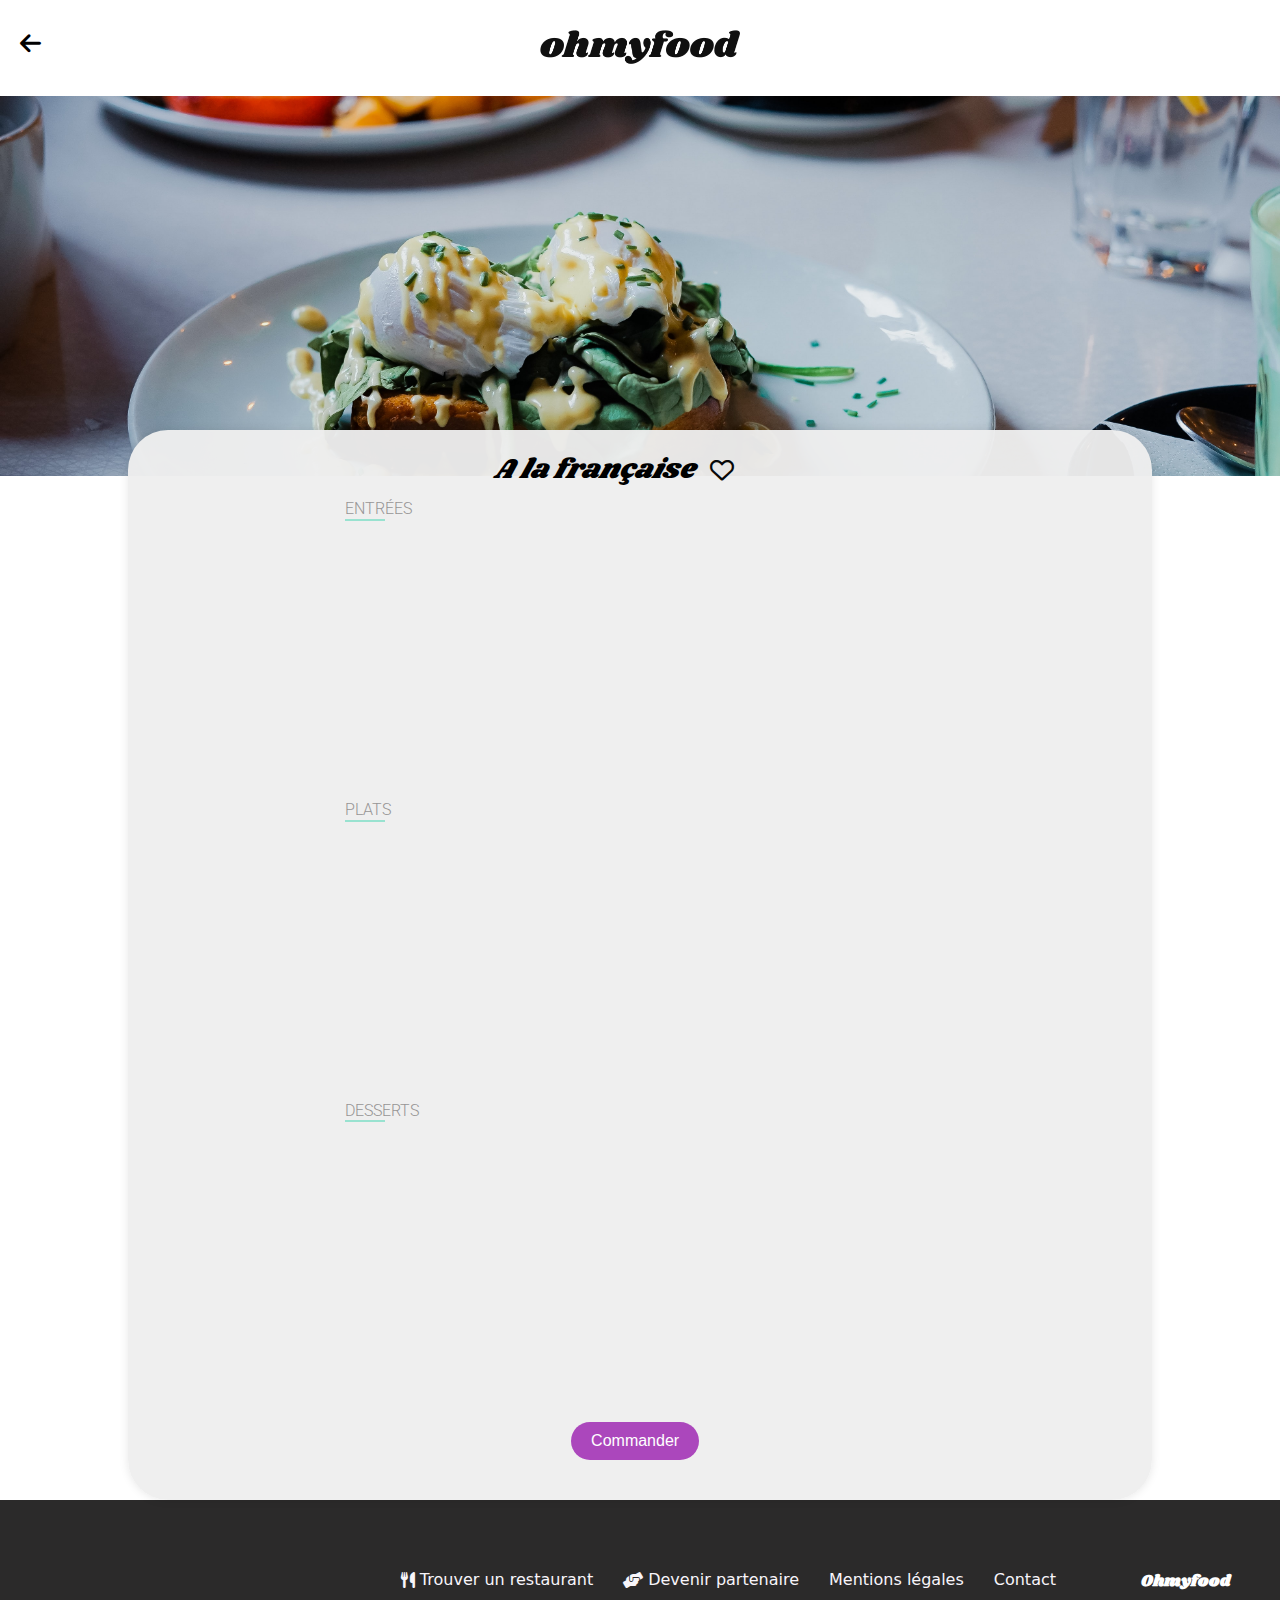
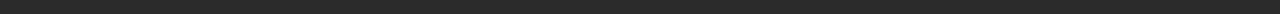
==== restaurants/a-la-française/lafrancaise.html @ 7b1d2f07 "Corrections de soutenance" ====
<!DOCTYPE html>
<html lang="fr">
<head>
    <meta charset="UTF-8">
    <title>OhMyFood</title>
    <link rel="preconnect" href="https://fonts.googleapis.com">
    <link rel="preconnect" href="https://fonts.gstatic.com" crossorigin>
    <link href="https://fonts.googleapis.com/css2?family=Raleway:wght@400;500;700&display=swap" rel="stylesheet">
    <link rel="stylesheet" href="https://cdnjs.cloudflare.com/ajax/libs/font-awesome/6.0.0-beta3/css/all.min.css">
    <link href="https://fonts.googleapis.com/css2?family=Roboto:ital,wght@0,100;0,300;0,400;0,500;0,700;0,900;1,100;1,300;1,400;1,500;1,700;1,900&display=swap" rel="stylesheet">
    <link href="https://fonts.googleapis.com/css2?family=Roboto:ital,wght@0,100;0,300;0,400;0,500;0,700;0,900;1,100;1,300;1,400;1,500;1,700;1,900&family=Shrikhand&display=swap" rel="stylesheet">
    <link rel="stylesheet" href="lafrancaise.css">
</head>
<body>
    <header>
        <div class="back">
            <a href="../../index.html">
            <i class="fa-solid fa-arrow-left"></i></a>
        </div>
        <div class="logo">
            <img src="./ohmyfood.png" alt="logo">
        </div>

    </header>

    <main>
        <section class="restaurant-menu">
        <div class="restaurant-img">
            <img alt="restaurant-img" src="lafrancaise.jpg" class="lapalette">
        </div>
        <section class="menu">
            <div class="menu-title">
                <h1>A la française</h1>
                <input type="checkbox" class="favorite-checkbox" id="favorite1">
                <label for="favorite1" class="favorite-button">
                    <i class="far fa-heart heart-empty"></i>
                    <i class="fas fa-heart heart-filled"></i>
                </label>  
            </div>
            
            <div class="menu-section">
                <h2>ENTRÉES</h2>

                <div class="menu-item">
                    <input type="checkbox" id="meal0">
                    <label for="meal0">
                        <span class="ensemble">
                            <span class="item-name">Tartare de poulpe acidulé</span>
                            <span class="item-description">Aux zestes d'orange</span>
                        </span>
                        <span class="price-box">
                        <span class="item-price">25€</span>
                        <span class="checked-box"><i class="fa-solid fa-circle-check"></i></span>
                        </span>
                    </label>
                </div>


                
                <div class="menu-item">
                    <input type="checkbox" id="meal1">
                    <label for="meal1">
                        <span class="ensemble">
                            <span class="item-name">Velouté de légumes d'antan</span>
                            <span class="item-description">Carotte, panais, topinambour</span>
                        </span>
                        <span class="price-box">
                        <span class="item-price">35€</span>
                        <span class="checked-box"><i class="fa-solid fa-circle-check"></i></span>
                        </span>
                    </label>
                </div>

                
                <div class="menu-item">
                    <input type="checkbox" id="meal2">
                    <label for="meal2">
                        <span class="ensemble">
                            <span class="item-name">Soupe à l'oignon</span>
                            <span class="item-description">Revisitée</span>
                        </span>
                        <span class="price-box">
                        <span class="item-price">20€</span>
                        <span class="checked-box"><i class="fa-solid fa-circle-check"></i></span>
                        </span>
                    </label>
                </div>
            </div>

            <div class="menu-section">
                <h2>PLATS</h2>

                <div class="menu-item">
                    <input type="checkbox" id="meal3">
                    <label for="meal3">
                        <span class="ensemble">
                            <span class="item-name">Coquilles Saint-Jacques</span>
                            <span class="item-description">Accompagnées d'une purée de panais</span>
                        </span>
                        <span class="price-box">
                        <span class="item-price">40€</span>
                        <span class="checked-box"><i class="fa-solid fa-circle-check"></i></span>
                        </span>
                    </label>
                </div>

                <div class="menu-item">
                    <input type="checkbox" id="meal4">
                    <label for="meal4">
                        <span class="ensemble">
                            <span class="item-name">Magret de canard</span>
                            <span class="item-description">Et parmentier de pommes de terre</span>
                        </span>
                        <span class="price-box">
                        <span class="item-price">35€</span>
                        <span class="checked-box"><i class="fa-solid fa-circle-check"></i></span>
                        </span>
                    </label>
                </div>

                <div class="menu-item">
                    <input type="checkbox" id="meal5">
                    <label for="meal5">
                        <span class="ensemble">
                            <span class="item-name">Pigeonneau d'Ile-et-Vilaine</span>
                            <span class="item-description">Sur son lit de gnocchis aux légumes</span>
                        </span>
                        <span class="price-box">
                        <span class="item-price">44€</span>
                        <span class="checked-box"><i class="fa-solid fa-circle-check"></i></span>
                        </span>
                    </label>
                </div>
            </div>

            <div class="menu-section">
                <h2>DESSERTS</h2>

                <div class="menu-item">
                    <input type="checkbox" id="meal6">
                    <label for="meal6">
                        <span class="ensemble">
                            <span class="item-name">Pétales de violettes glacés</span>
                            <span class="item-description">Et purée de noisettes</span>
                        </span>
                        <span class="price-box">
                        <span class="item-price">18€</span>
                        <span class="checked-box"><i class="fa-solid fa-circle-check"></i></span>
                        </span>
                    </label>
                </div>

                <div class="menu-item">
                    <input type="checkbox" id="meal7">
                    <label for="meal7">
                        <span class="ensemble">
                            <span class="item-name">Fondant au chocolat</span>
                            <span class="item-description">Revisité</span>
                        </span>
                        <span class="price-box">
                        <span class="item-price">22€</span>
                        <span class="checked-box"><i class="fa-solid fa-circle-check"></i></span>
                        </span>
                    </label>
                </div>

                <div class="menu-item">
                    <input type="checkbox" id="meal8">
                    <label for="meal8">
                        <span class="ensemble">
                            <span class="item-name">Millefeuille croustillant</span>
                            <span class="item-description">Myrtilles et pate d'amande</span>
                        </span>
                        <span class="price-box">
                        <span class="item-price">23€</span>
                        <span class="checked-box"><i class="fa-solid fa-circle-check"></i></span>
                        </span>
                    </label>
                </div>
            </div>
            <button class="order-button">Commander</button>
        </section>
    </section>
    </main>
    <footer>
        <nav>
            <h4>Ohmyfood</h4>
            <ul class="liste">
                <li><a href="#"><i class="fa-solid fa-utensils icon-footer"></i><span class="bas">Trouver un restaurant</span> </a></li>
                <li><a href="#"><i class="fa-solid fa-handshake-angle icon-footer"></i><span class="bas">Devenir partenaire</span></a></li>
                <li><a href="#"><span class="bas">Mentions légales</span></a></li>
                <li><a href="#"><span class="bas">Contact</span></a></li>
            </ul>
        </nav>
    </footer>
</body>
</html>
---- restaurants/a-la-française/lafrancaise.css ----
/* Par défaut */
* {
    margin: 0;
    padding: 0;
    box-sizing: border-box;
}

body {
    font-family: system-ui, -apple-system, BlinkMacSystemFont, 'Segoe UI', Roboto, Oxygen, Ubuntu, Cantarell, 'Open Sans', 'Helvetica Neue', sans-serif;
    background-color: #fff;
}

/**** Font-family******/
.roboto-thin {
    font-family: "Roboto", sans-serif;
    font-weight: 100;
    font-style: normal;
}

.roboto-light {
    font-family: "Roboto", sans-serif;
    font-weight: 300;
    font-style: normal;
}

.roboto-regular {
    font-family: "Roboto", sans-serif;
    font-weight: 400;
    font-style: normal;
}

.roboto-medium {
    font-family: "Roboto", sans-serif;
    font-weight: 500;
    font-style: normal;
}

.roboto-bold {
    font-family: "Roboto", sans-serif;
    font-weight: 700;
    font-style: normal;
}

.roboto-black {
    font-family: "Roboto", sans-serif;
    font-weight: 900;
    font-style: normal;
}

/****** Entete *****/
.logo {
    width: 100%;
    height: 96px;
    display: flex;
    justify-content: center;
    padding-top: 30px;
}

header img {
    width: 200px;
    height: 34.2px;
}

.back {
    position: absolute;
    top: 30px;
    left: 20px;
    font-size: 24px;
}

.back a {
    text-decoration: none;
    color: black; 
}

.back a:hover {
    color: #9356DC;
}

/***** Body ****/
main {
    padding: 0px;
}

.restaurant-img {
    width: 100%;
    margin-bottom: -50px;
}

.lapalette {
    height: 380px;
    max-width: 100%;
    width: 100%;
    object-fit: cover;
}

.restaurant-menu {
    display: flex;
    flex-direction: column;
}

.menu {
    background-color: #eeeeeef5;
    padding: 20px;
    border-radius: 40px;
    box-shadow: 0 0 10px rgba(0, 0, 0, 0.1);
    margin-left: 10%;
    width: 80%;
}

.menu-title {
    width: 70%;
    height: 30px;
    display: flex;
    justify-content: center;
    margin-bottom: 20px;
    padding-left: 250px;
}

.menu-section {
    display: flex;
    flex-direction: column;
    width: 60%;
    margin-left: 20%;
}

h1 {
    height: 29px;
    gap: 0px;
    font-family: Shrikhand;
    font-size: 28px;
    font-style: italic;
    font-weight: 400;
    line-height: 40.82px;
    text-align: left;
    margin-right: 15px;
}

/**** ANIMATION CSS FAVORIS****/
.favorite-checkbox {
    display: none; 
}

.favorite-button {
    background: none;
    border: none;
    color: #080808;
    cursor: pointer;
    font-size: 24px;
    position: relative;
    width: 30px;
    height: 21px;
    gap: 0px;
    top: 8px;
}

.heart-empty, .heart-filled {
    position: absolute; 
    top: 0;
    left: 0;
    transition: opacity 0.3s ease; 
}

.heart-filled {
    color: #b24de6; 
    opacity: 0; 
}

.favorite-checkbox:checked + .favorite-button .heart-empty {
    opacity: 0; 
}

.favorite-checkbox:checked + .favorite-button .heart-filled {
    opacity: 1; 
}

/**** cards-menu ***/
h2{
    font-size: 18px;
    color: rgb(151, 149, 149);
    border-bottom: 2px solid rgba(153, 226, 208, 1);
    display: inline-block;
    margin-bottom: 10px;
    width: 40px;
    font-family: Roboto;
    font-size: 16px;
    font-weight: 300;
    line-height: 18.75px;
    text-align: left;
}
/**** cards-menu simplifié ***/
/**** cards-menu simplifié ***/
/**** Apparence et animation des éléments du menu ****/
.menu-item {
    display: flex;
    padding: 0px;
    border-radius: 15px;
    background-color: white;
    margin-bottom: 20px;
    height: 70px;
    opacity: 0; /* Commence invisible */
    transform: translateX(-100px); /* Commence décalé vers la gauche */
    animation: slideIn 1.8s ease forwards; /* Animation d'apparition */
    transition: background-color 0.3s ease; /* Transition pour le zoom */
}

/* Animation d'apparition basée sur une translation de gauche vers la droite */
@keyframes slideIn {
    0% {
        opacity: 0;
        transform: translateX(-100px); /* Position initiale hors écran à gauche */
    }
    100% {
        opacity: 1;
        transform: translateX(0); /* Position finale au bon endroit */
    }
}

/* Appliquer un délai d'animation entre chaque repas */
.menu-item:nth-child(1) {
    animation-delay: 0.1s;
}

.menu-item:nth-child(2) {
    animation-delay: 0.2s;
}

.menu-item:nth-child(3) {
    animation-delay: 0.3s;
}

.menu-item:nth-child(4) {
    animation-delay: 0.4s;
}

.menu-item:nth-child(5) {
    animation-delay: 0.5s;
}

.menu-item:nth-child(6) {
    animation-delay: 0.6s;
}

.menu-item:nth-child(7) {
    animation-delay: 0.7s;
}

.menu-item:nth-child(8) {
    animation-delay: 0.8s;
}

/* Animation d'apparition pour la case verte */
@keyframes slideInCheckedBox {
    0% {
        opacity: 0;
        transform: translateX(100px); /* Décalage initial à droite */
    }
    100% {
        opacity: 1;
        transform: translateX(0); /* Position finale */
    }
}

label {
    display: flex;
    align-items: center;
    justify-content: space-between;
    width: 100%;
    height: 70px;
}

.item-name {
    font-weight: bold;
    margin-left: 10px;
    flex: 1;
}

.item-description {
    color: #070707;
    display: flex;
    margin-left: 10px;
}

.ensemble {
    display: flex;
    flex-direction: column;
    width: 50%;
}

.item-price {
    transition: margin 0.8s ease, color 0.3s ease;
    font-weight: bold;
    margin-right: 10px;
    color: black;
    display: flex;
    align-items: center;
}

.price-box {
    display: flex;
}
/* Configuration initiale de la case verte */
.checked-box {
    display: flex;
    width: 0; /* Commence avec une largeur nulle */
    height: 70px;
    border-top-right-radius: 15px;
    border-bottom-right-radius: 15px;
    background-color: #99E2D0;
    color: white;
    justify-content: center;
    align-items: center;
    font-size: 20px;
    overflow: hidden; /* Empêche le contenu de dépasser lors de l'animation */
    transition: width 1.1s ease; /* Animation de la largeur pour un effet progressif */
}

/* Animation de la case verte sur le survol */
.menu-item:hover .checked-box {
    width: 100px; /* Largeur finale de la case verte */
}

/* Style pour le prix qui est poussé vers la gauche */
.menu-item:hover .item-price {
    margin-right: 10%; /* Espace pour la case verte */
    color: black;
    align-items: center;
    display: flex;
}





input[type="checkbox"] {
    display: none;
}

/**** Animation CSS COMMANDE****/
.order-button {
    background-color: #ab47bc;
    color: #fff;
    border: none;
    padding: 10px 20px;
    border-radius: 25px;
    cursor: pointer;
    font-size: 16px;
    margin-bottom: 20px;
    margin-top: 20px;
    margin-left: 43%;
    transition: background-color 0.3s ease, transform 0.3s ease, color 0.3s ease;
}

.order-button:hover {
    background-color: #c082e6;
    color: #f2e6ff;
    transform: scale(1.05); 
}

/* Footer */
footer {
    width: 100%;
    background-color: rgb(43, 42, 42);
    height: 114px;
}

h4 {
    color: white;
    width: 139px;
    height: 27px;
    font-family: "Shrikhand", serif;
    margin-left: 70px;
}

footer nav {
    width: 100%;
    height: 114px;
    padding-top: 70px;
    display: flex;
    flex-direction: row-reverse;
}

footer nav ul {
    display: flex;
    margin-left: 25%;
    margin-right: 15px;
    line-height: 20px;
    font-size: 16px;
    gap: 30px;
    list-style-type: none;
}

.icon-footer {
    margin-right: 5px;
}

.bas {
    white-space: nowrap;
}

footer nav ul li a {
    text-decoration: none;
    color: #f8f5fa;
    display: flex;
    align-items: center;
}

/************************************************************************/
/************ responsive tablette***************/
@media (min-width: 768px) and (max-width: 1024px) {
    /****** Entete *****/
    header img {
        width: 197px;
        height: 36px;
    }

    /***** Body ****/
    main {
        padding: 0px;
    }

    .restaurant-img {
        width: 100%;
        margin-bottom: -50px;
    }

    .lapalette {
        width: 100%;
        height: 250px;
    }

    .restaurant-menu {
        display: flex;
        flex-direction: column;
    }

    .menu {
        background-color: #eeeeeef5;
        padding: 20px;
        border-radius: 40px;
        width: 100%;
        margin-left: 0%;
        box-shadow: 0 0 10px rgba(0, 0, 0, 0.1);
    }

    .menu-title {
        height: 30px;
        display: flex;
        justify-content: space-between;
        margin-bottom: 20px;
        padding-left: 30%;
    }

    h1 {
        width: 341px;
        height: 29px;
        gap: 0px;
        font-family: Shrikhand;
        font-size: 28px;
        font-style: italic;
        font-weight: 400;
        line-height: 40.82px;
        text-align: left;
    }

    .favorite-button {
        background: none;
        border: none;
        color: #080808;
        cursor: pointer;
        font-size: 24px;
        position: relative;
        width: 30px;
        height: 21px;
        gap: 0px;
        top: 8px;
    }

    h2 {
        font-size: 18px;
        color: rgb(151, 149, 149);
        border-bottom: 2px solid rgba(153, 226, 208, 1);
        display: inline-block;
        margin-bottom: 10px;
        width: 40px;
        font-family: Roboto;
        font-size: 16px;
        font-weight: 300;
        line-height: 18.75px;
        text-align: left;
    }
    
    /**** cards-menu ***/
    .menu-section {
        width: 97%;
        margin-left: 1%;
    }

    .menu-item {
        display: flex;
        flex-direction: column;
        border-radius: 15px;
        background-color: white;
        margin-bottom: 20px;
        height: 70px;
    }

    .item-name {
        font-weight: bold;
        margin-left: 10px;
    }

    .item-description {
        color: #070707;
        display: flex;
        justify-content: space-between;
        margin-left: 10px;
    }

    .item-price {
        font-weight: bold;
        margin-right: 10px;
    }

    .order-button {
        background-color: #ab47bc;
        color: #fff;
        border: none;
        padding: 10px 20px;
        border-radius: 25px;
        cursor: pointer;
        font-size: 16px;
        margin-bottom: 20px;
        margin-top: 20px;
        margin-left: 40%;
    }
    
    /* Footer */
    footer {
        width: 100%;
        background-color: rgb(43, 42, 42);
        height: 200px;
    }

    h4 {
        color: white;
        width: 139px;
        height: 27px;
        margin-left: 20px;
        padding-bottom: 40px;
        font-family: "Shrikhand", serif;
    }

    footer nav {
        width: 100%;
        height: 200px;
        display: flex;
        flex-direction: column;
        padding-top: 30px;
    }

    footer nav ul {
        margin-left: 20px;
        display: flex;
        flex-direction: column;
        margin-left: 20px;
        margin-right: 15px;
        line-height: 20px;
        font-size: 16px;
        gap: 10px;
        list-style: none;
    }

    .icon-footer {
        margin-right: 10px;
    }

    footer nav ul li a {
        text-decoration: none;
        color: #f8f5fa;
    }
}

/***** *********responsive mobile**********/
@media (max-width: 767.98px) {
    /****** Entete *****/
    header img {
        width: 197px;
        height: 36px;
    }

    /***** Body ****/
    main {
        padding: 0px;
    }

    .restaurant-img {
        width: 100%;
        margin-bottom: -50px;
    }

    .lapalette {
        width: 100%;
        height: 250px;
    }

    .restaurant-menu {
        display: flex;
        flex-direction: column;
    }

    .menu {
        background-color: #eeeeeef5;
        padding: 20px;
        border-radius: 40px;
        width: 100%;
        margin-left: 0%;
        box-shadow: 0 0 10px rgba(0, 0, 0, 0.1);
    }

    .menu-title {
        width: 100%;
        height: 30px;
        display: flex;
        justify-content: space-between;
        margin-bottom: 20px;
        padding-left: 0%;
    }

    h1 {
        width: 341px;
        height: 29px;
        gap: 0px;
        font-family: Shrikhand;
        font-size: 28px;
        font-style: italic;
        font-weight: 400;
        line-height: 40.82px;
        text-align: left;
    }

    .favorite-button {
        background: none;
        border: none;
        color: #080808;
        cursor: pointer;
        font-size: 24px;
        position: relative;
        width: 30px;
        height: 21px;
        gap: 0px;
        top: 8px;
        padding-right: 50px;
    }

    h2 {
        font-size: 18px;
        color: rgb(151, 149, 149);
        border-bottom: 2px solid rgba(153, 226, 208, 1);
        display: inline-block;
        margin-bottom: 10px;
        width: 40px;
        font-family: Roboto;
        font-size: 16px;
        font-weight: 300;
        line-height: 18.75px;
        text-align: left;
    }

    /**** cards-menu ***/
    .menu-section {
        width: 97%;
        display: flex;
        margin-left: 1%;
        flex-direction: column;
    }

    .menu-item {
        display: flex;
        flex-direction: column;
        border-radius: 15px;
        background-color: white;
        margin-bottom: 20px;
        height: 70px;
    }

    .ensemble {
        width: 70%;
    }

    .item-name {
        font-weight: bold;
        margin-left: 10px;
    }

    .item-description {
        color: #070707;
        display: flex;
        justify-content: space-between;
        margin-left: 10px;
    }

    .item-price {
        font-weight: bold;
        margin-right: 10px;
    }

    .order-button {
        background-color: #ab47bc;
        color: #fff;
        border: none;
        padding: 10px 20px;
        border-radius: 25px;
        cursor: pointer;
        font-size: 16px;
        margin-bottom: 20px;
        margin-top: 20px;
        margin-left: 35%;
    }

    /* Footer */
    footer {
        width: 100%;
        background-color: rgb(43, 42, 42);
        height: 200px;
    }

    h4 {
        color: white;
        width: 139px;
        height: 27px;
        margin-left: 20px;
        padding-bottom: 40px;
        font-family: "Shrikhand", serif;
    }

    footer nav {
        width: 100%;
        height: 200px;
        display: flex;
        flex-direction: column;
        padding-top: 30px;
    }

    footer nav ul {
        margin-left: 20px;
        display: flex;
        flex-direction: column;
        margin-left: 20px;
        margin-right: 15px;
        line-height: 20px;
        font-size: 16px;
        gap: 10px;
        list-style: none;
    }

    .icon-footer {
        margin-right: 10px;
    }

    footer nav ul li a {
        text-decoration: none;
        color: #f8f5fa;
    }
}
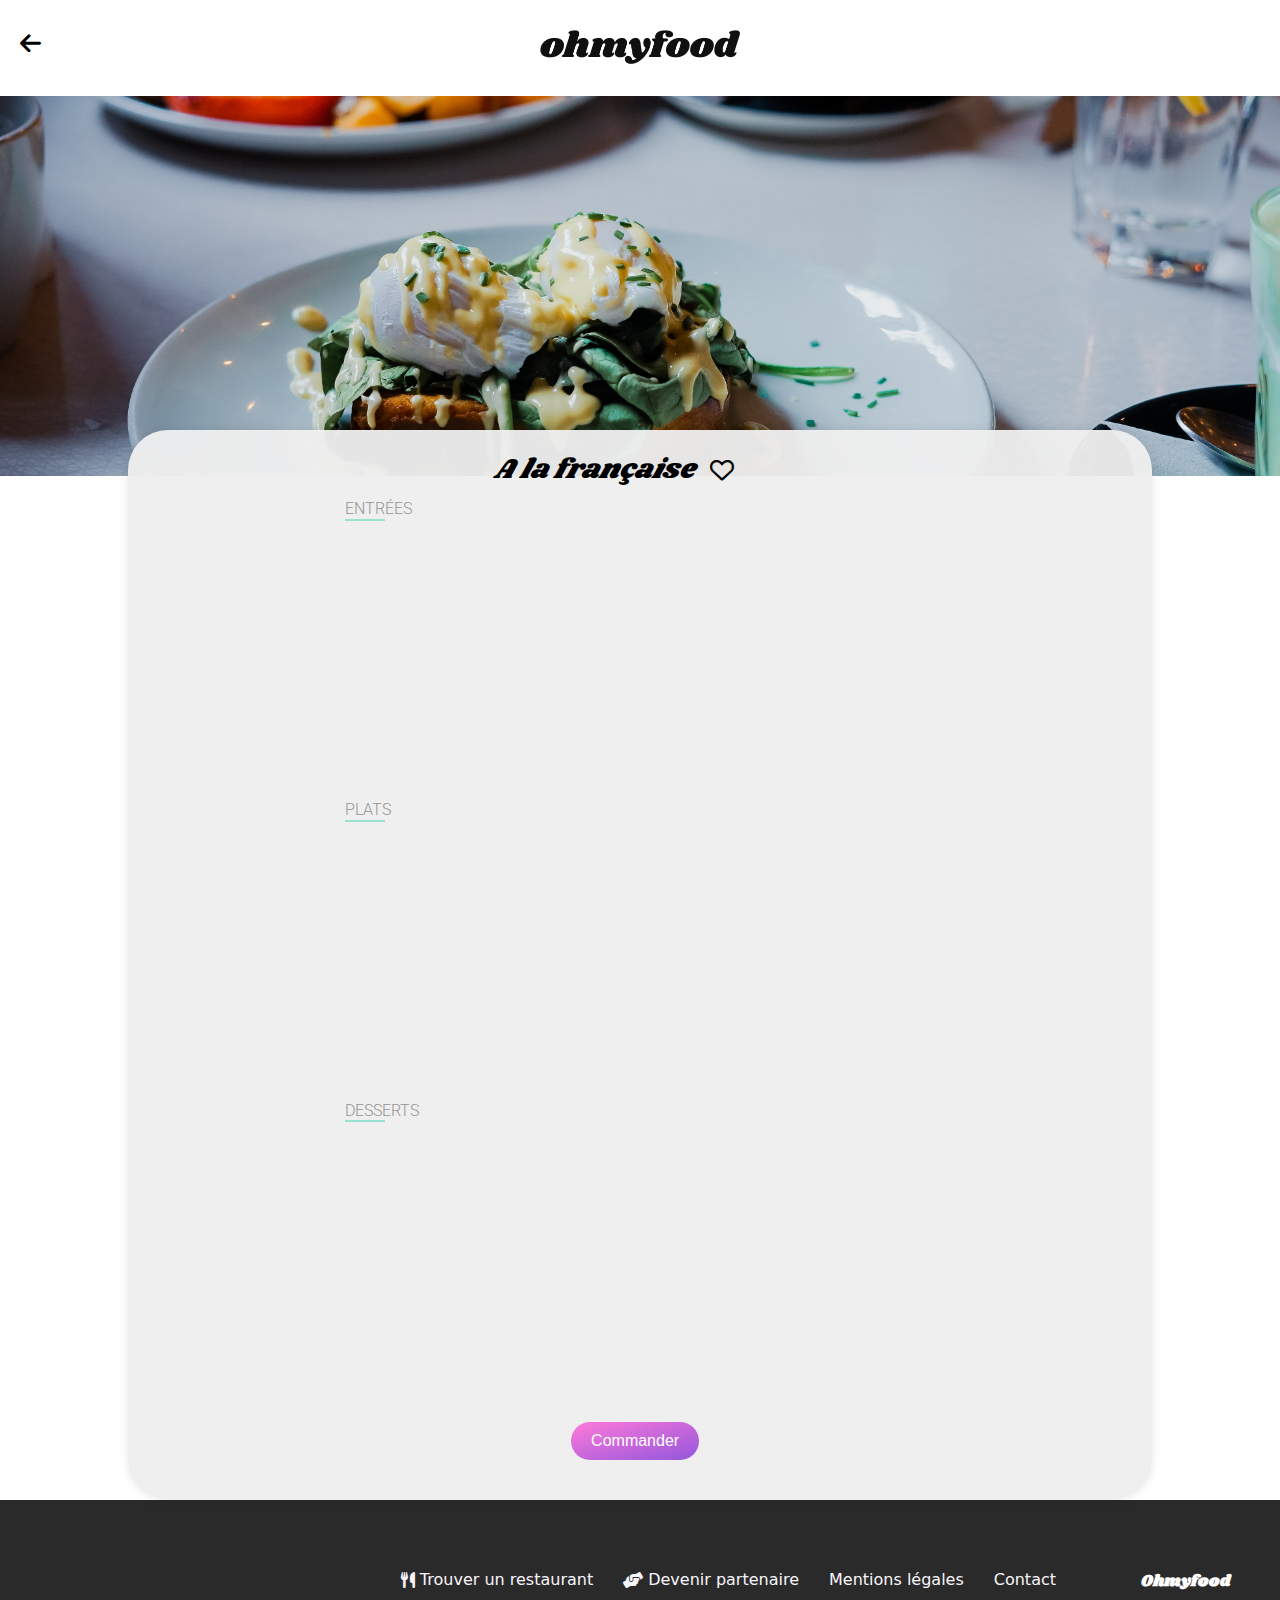
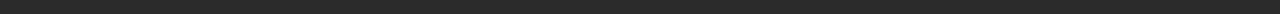
==== commit 5f101f5d: "Dernier commit" ====
--- a/restaurants/a-la-française/lafrancaise.html
+++ b/restaurants/a-la-française/lafrancaise.html
@@ -189,7 +189,7 @@
                 <li><a href="#"><i class="fa-solid fa-utensils icon-footer"></i><span class="bas">Trouver un restaurant</span> </a></li>
                 <li><a href="#"><i class="fa-solid fa-handshake-angle icon-footer"></i><span class="bas">Devenir partenaire</span></a></li>
                 <li><a href="#"><span class="bas">Mentions légales</span></a></li>
-                <li><a href="#"><span class="bas">Contact</span></a></li>
+                <li><a href="mailto:example@example.com"><span class="bas">Contact</span></a></li>
             </ul>
         </nav>
     </footer>
--- a/restaurants/a-la-française/lafrancaise.css
+++ b/restaurants/a-la-française/lafrancaise.css
@@ -162,9 +162,12 @@
 }
 
 .heart-filled {
-    color: #b24de6; 
+    background: linear-gradient(to bottom right, #FF79DA, #9356DC);
+    -webkit-background-clip: text; /* Appliquer le dégradé uniquement au texte */
+    -webkit-text-fill-color: transparent; /* Rendre le texte transparent pour laisser apparaître le dégradé */
     opacity: 0; 
 }
+
 
 .favorite-checkbox:checked + .favorite-button .heart-empty {
     opacity: 0; 
@@ -249,17 +252,6 @@
     animation-delay: 0.8s;
 }
 
-/* Animation d'apparition pour la case verte */
-@keyframes slideInCheckedBox {
-    0% {
-        opacity: 0;
-        transform: translateX(100px); /* Décalage initial à droite */
-    }
-    100% {
-        opacity: 1;
-        transform: translateX(0); /* Position finale */
-    }
-}
 
 label {
     display: flex;
@@ -273,18 +265,26 @@
     font-weight: bold;
     margin-left: 10px;
     flex: 1;
+    white-space: nowrap;
+    text-overflow: ellipsis;
+    overflow: hidden;
 }
 
 .item-description {
     color: #070707;
-    display: flex;
     margin-left: 10px;
+    white-space: nowrap;
+    text-overflow: ellipsis;
+    overflow: hidden;
 }
 
 .ensemble {
     display: flex;
     flex-direction: column;
     width: 50%;
+    white-space: nowrap;
+    text-overflow: ellipsis;
+    overflow: hidden;
 }
 
 .item-price {
@@ -328,17 +328,13 @@
     display: flex;
 }
 
-
-
-
-
 input[type="checkbox"] {
     display: none;
 }
 
 /**** Animation CSS COMMANDE****/
 .order-button {
-    background-color: #ab47bc;
+    background: linear-gradient(to bottom right, #FF79DA, #9356DC);
     color: #fff;
     border: none;
     padding: 10px 20px;
@@ -695,8 +691,6 @@
 
     .item-description {
         color: #070707;
-        display: flex;
-        justify-content: space-between;
         margin-left: 10px;
     }
 
